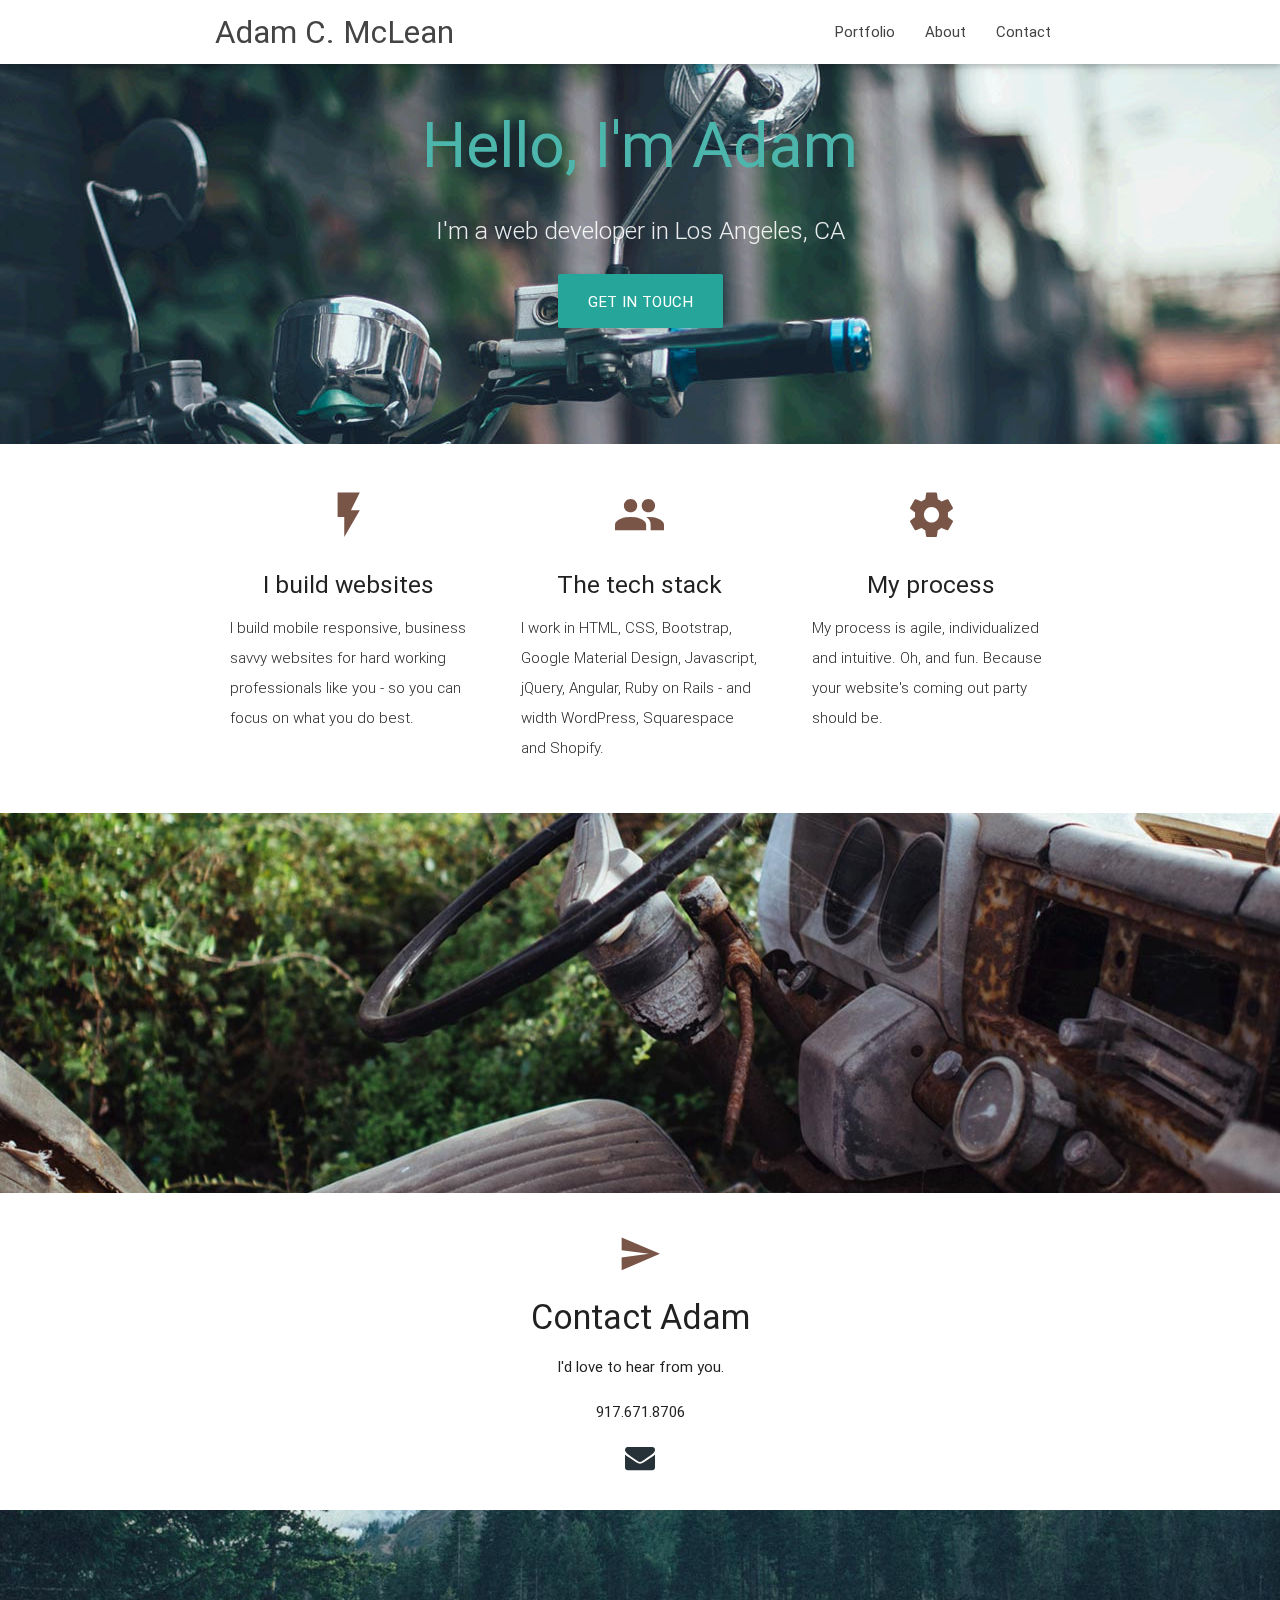
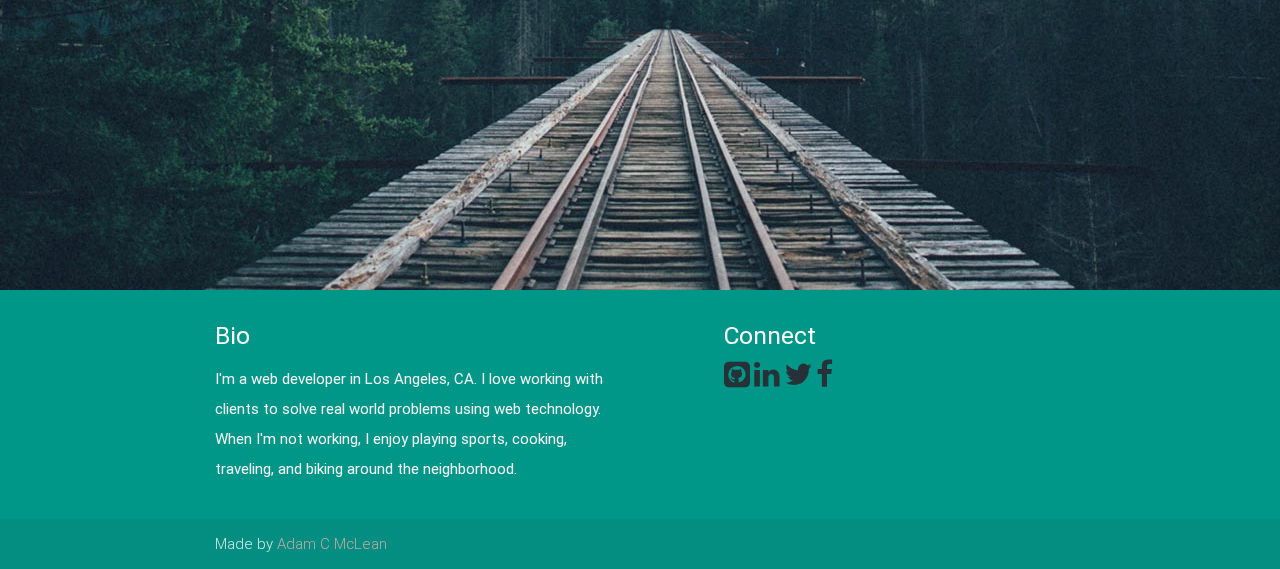
==== index.html @ 46cbc6b5 "add home button" ====
<!DOCTYPE html>
<html lang="en">
<head>
  <meta http-equiv="Content-Type" content="text/html; charset=UTF-8"/>
  <meta name="viewport" content="width=device-width, initial-scale=1, maximum-scale=1.0, user-scalable=no"/>
  <title>Adam McLean | Web Development</title>

  <!-- CSS  -->
  <link href="css/materialize.css" type="text/css" rel="stylesheet" media="screen,projection"/>
  <link href="css/style.css" type="text/css" rel="stylesheet" media="screen,projection"/>
  <link rel="stylesheet" href="http://maxcdn.bootstrapcdn.com/font-awesome/4.3.0/css/font-awesome.min.css">

</head>
<body>
  <nav class="white" role="navigation">
    <div class="nav-wrapper container">
      <a id="logo-container" href="index.html" class="brand-logo">Adam C. McLean</a>
      <ul class="right hide-on-med-and-down">
        <li><a href="portfolio.html">Portfolio</a></li>
        <li><a href="#about">About</a></li>
        <li><a href="#contact">Contact</a></li>
      </ul>

      <ul id="nav-mobile" class="side-nav">
        <li><a href="portfolio.html">Portfolio</a></li>
        <li><a href="#about">About</a></li>
        <li><a href="#contact">Contact</a></li>


      </ul>
      <a href="#" data-activates="nav-mobile" class="button-collapse"><i class="mdi-navigation-menu"></i></a>
    </div>
  </nav>

   <!--   Banner Section   -->

  <div id="index-banner" class="parallax-container">
    <div class="section no-pad-bot">
      <div class="container">
        <br><br>
        <h1 class="header center teal-text text-lighten-2">Hello, I'm Adam</h1>
        <div class="row center">
          <h5 class="header col s12 light">I'm a web developer in Los Angeles, CA</h5>
        </div>
        <div class="row center">
          <a href="mailto:adam.mclean1@gmail.com" id="download-button" class="btn-large waves-effect waves-light teal lighten-1">Get In Touch</a>
        </div>
        <br><br>

      </div>
    </div>
    <div class="parallax"><img src="background1.jpg" alt="Unsplashed background img 2"></div>
  </div>


  <div class="container">
    <div class="section">

      <!--   Icon Section   -->

      <div class="row">
        <a name = "about"></a>
        <div class="col s12 m4">
          <div class="icon-block">
            <h2 class="center brown-text"><i class="mdi-image-flash-on"></i></h2>
            <h5 class="center">I build websites</h5>

            <p class="light">I build mobile responsive, business savvy websites for hard working professionals like you - so you can focus on what you do best.</p>
          </div>
        </div>

        <div class="col s12 m4">
          <div class="icon-block">
            <h2 class="center brown-text"><i class="mdi-social-group"></i></h2>
            <h5 class="center">The tech stack</h5>

            <p class="light">I work in HTML, CSS, Bootstrap, Google Material Design, Javascript, jQuery, Angular, Ruby on Rails - and width WordPress, Squarespace and Shopify.</p>
          </div>
        </div>

        <div class="col s12 m4">
          <div class="icon-block">
            <h2 class="center brown-text"><i class="mdi-action-settings"></i></h2>
            <h5 class="center">My process</h5>

            <p class="light">My process is agile, individualized and intuitive. Oh, and fun. Because your website's coming out party should be.</p>
          </div>
        </div>
      </div>

    </div>
  </div>

   <!--   Contact Section   -->

  <div class="parallax-container valign-wrapper">
    <div class="section no-pad-bot">
      <div class="container">
        <div class="row center">
          <h5 class="header col s12 light"></h5>
        </div>
      </div>
    </div>
    <div class="parallax"><img src="background3.jpg" alt="Unsplashed background img 2"></div>
  </div>

  <div class="container">
    <div class="section">
  
     
      <div class="row"> 

        <div class="col s12 center">
          <a name = "contact"></a>
          <h3><i class="mdi-content-send brown-text"></i></h3>
          <h4>Contact Adam</h4>
          <p class="center-align medium">I'd love to hear from you.</p>
          <p>917.671.8706</p>
           <a href="mailto:adam.mclean1@gmail.com"><i class="fa fa-envelope fa-2x"></i></a>

        </div>
      </div>

    </div>
  </div>

 <!--   Footer Section   -->

  <div class="parallax-container valign-wrapper">
    <div class="section no-pad-bot">
      <div class="container">
        <div class="row center">
          <h5 class="header col s12 light"></h5>
        </div>
      </div>
    </div>
    <div class="parallax"><img src="background2.jpg" alt="Unsplashed background img 3"></div>
  </div>

  <footer class="page-footer teal">
    <div class="container">
      <div class="row">
        <div class="col l6 s12">
          <h5 class="white-text">Bio</h5>
          <p class="grey-text text-lighten-4">I'm a web developer in Los Angeles, CA. I love working with clients to solve real world problems using web technology. When I'm not working, I enjoy playing sports, cooking, traveling, and biking around the neighborhood.</p>


        </div>
        
        <div class="col l3 offset-l1 s12">
          <h5 class="white-text">Connect</h5>
          <!-- <div class="col s4 offset-s2 brown-text text-lighten-3"> -->
          <a href="https://github.com/adammclean"><i class="fa fa-github-square fa-2x"></i></a></span> 
          <a href="https://www.linkedin.com/in/adammclean1"><i class="fa fa-linkedin fa-2x"></i></a>
          <a href="https://twitter.com/brogrammr"><i class="fa fa-twitter fa-2x"></i></a>
          <a href="https://www.facebook.com/people/Adam-McLean/816225"><i class="fa fa-facebook fa-2x"></i></a>
        </div>
      </div>
    </div>
    <div class="footer-copyright">
      <div class="container">
      Made by <a class="brown-text text-lighten-3" href="http://materializecss.com">Adam C McLean</a>
      </div>
    </div>
  </footer>


  <!--  Scripts-->
  <script src="https://code.jquery.com/jquery-2.1.1.min.js"></script>
  <script src="js/materialize.js"></script>
  <script src="js/init.js"></script>

  </body>
</html>
---- css/style.css ----
/* Custom Stylesheet */
/**
 * Use this file to override Materialize files so you can update
 * the core Materialize files in the future
 *
 * Made By MaterializeCSS.com
 */

 a{
  color: #263238;
 }

 .modal {
  color: blue;
 }

nav ul a,
nav .brand-logo {
  color: #444;
}

p {
  line-height: 2rem;
}

.button-collapse {
  color: #26a69a;
}

.parallax-container {
  min-height: 380px;
  line-height: 0;
  height: auto;
  color: rgba(255,255,255,.9);
}
  .parallax-container .section {
    width: 100%;
  }

@media only screen and (max-width : 992px) {
  .parallax-container .section {
    position: absolute;
    top: 40%;
  }
  #index-banner .section {
    top: 10%;
  }
}

@media only screen and (max-width : 600px) {
  #index-banner .section {
    top: 0;
  }
}


.icon-block {
  padding: 0 15px;
}

footer.page-footer {
  margin: 0;
}
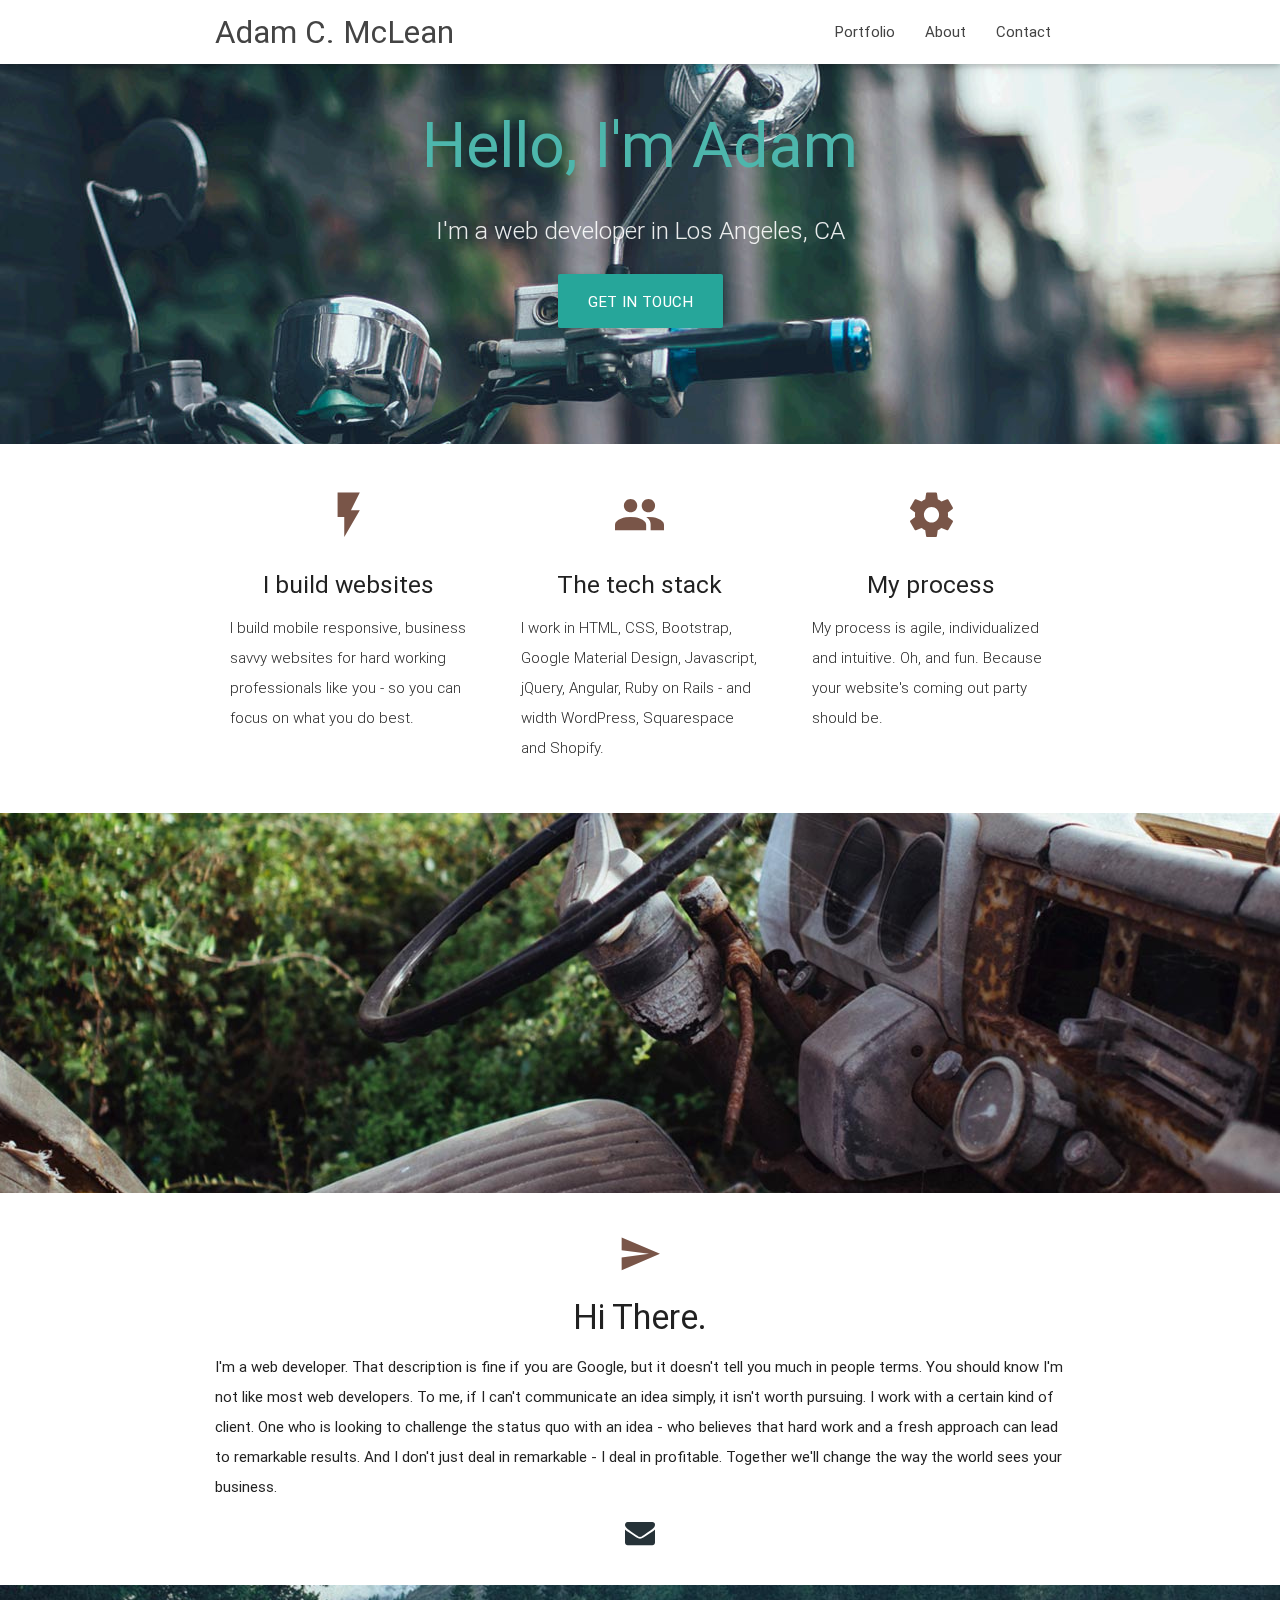
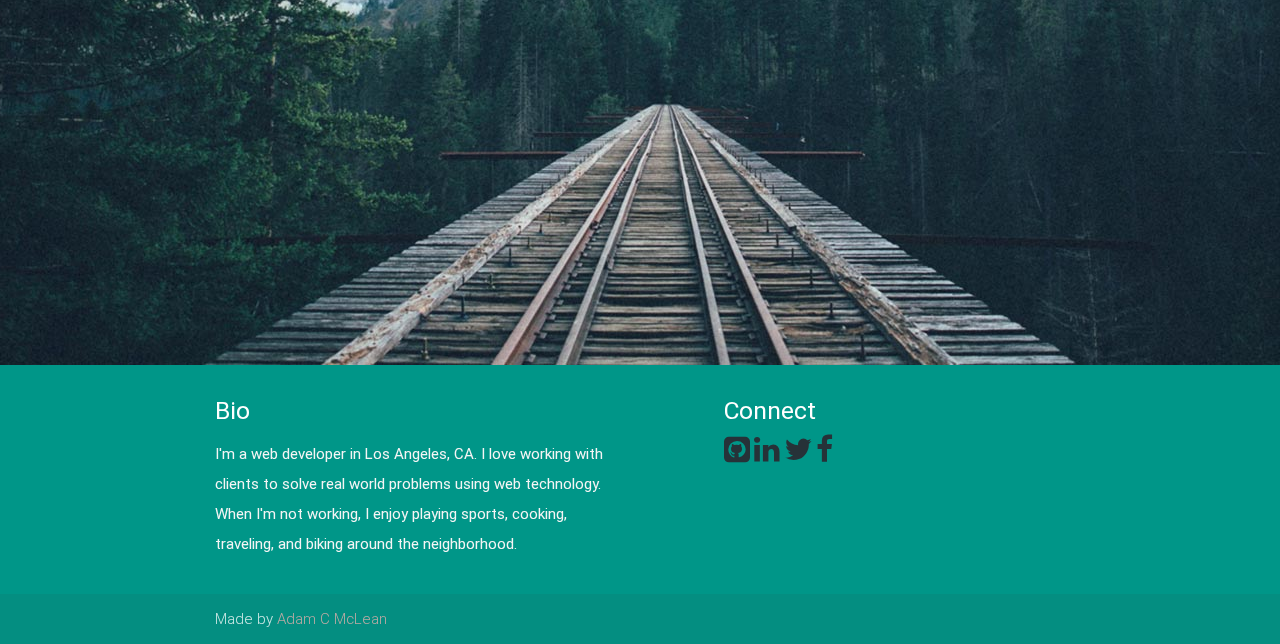
==== commit b850185d: "add bio block" ====
--- a/index.html
+++ b/index.html
@@ -111,11 +111,11 @@
       <div class="row"> 
 
         <div class="col s12 center">
-          <a name = "contact"></a>
+          <a name = "About Adam"></a>
           <h3><i class="mdi-content-send brown-text"></i></h3>
-          <h4>Contact Adam</h4>
-          <p class="center-align medium">I'd love to hear from you.</p>
-          <p>917.671.8706</p>
+          <h4>Hi There.</h4>
+          <p class="left-align medium">I'm a web developer. That description is fine if you are Google, but it doesn't tell you much in people terms. You should know I'm not like most web developers. To me, if I can't communicate an idea simply, it isn't worth pursuing. I work with a certain kind of client. One who is looking to challenge the status quo with an idea - who believes that hard work and a fresh approach can lead to remarkable results. And I don't just deal in remarkable - I deal in profitable. Together we'll change the way the world sees your business.</p>
+        
            <a href="mailto:adam.mclean1@gmail.com"><i class="fa fa-envelope fa-2x"></i></a>
 
         </div>
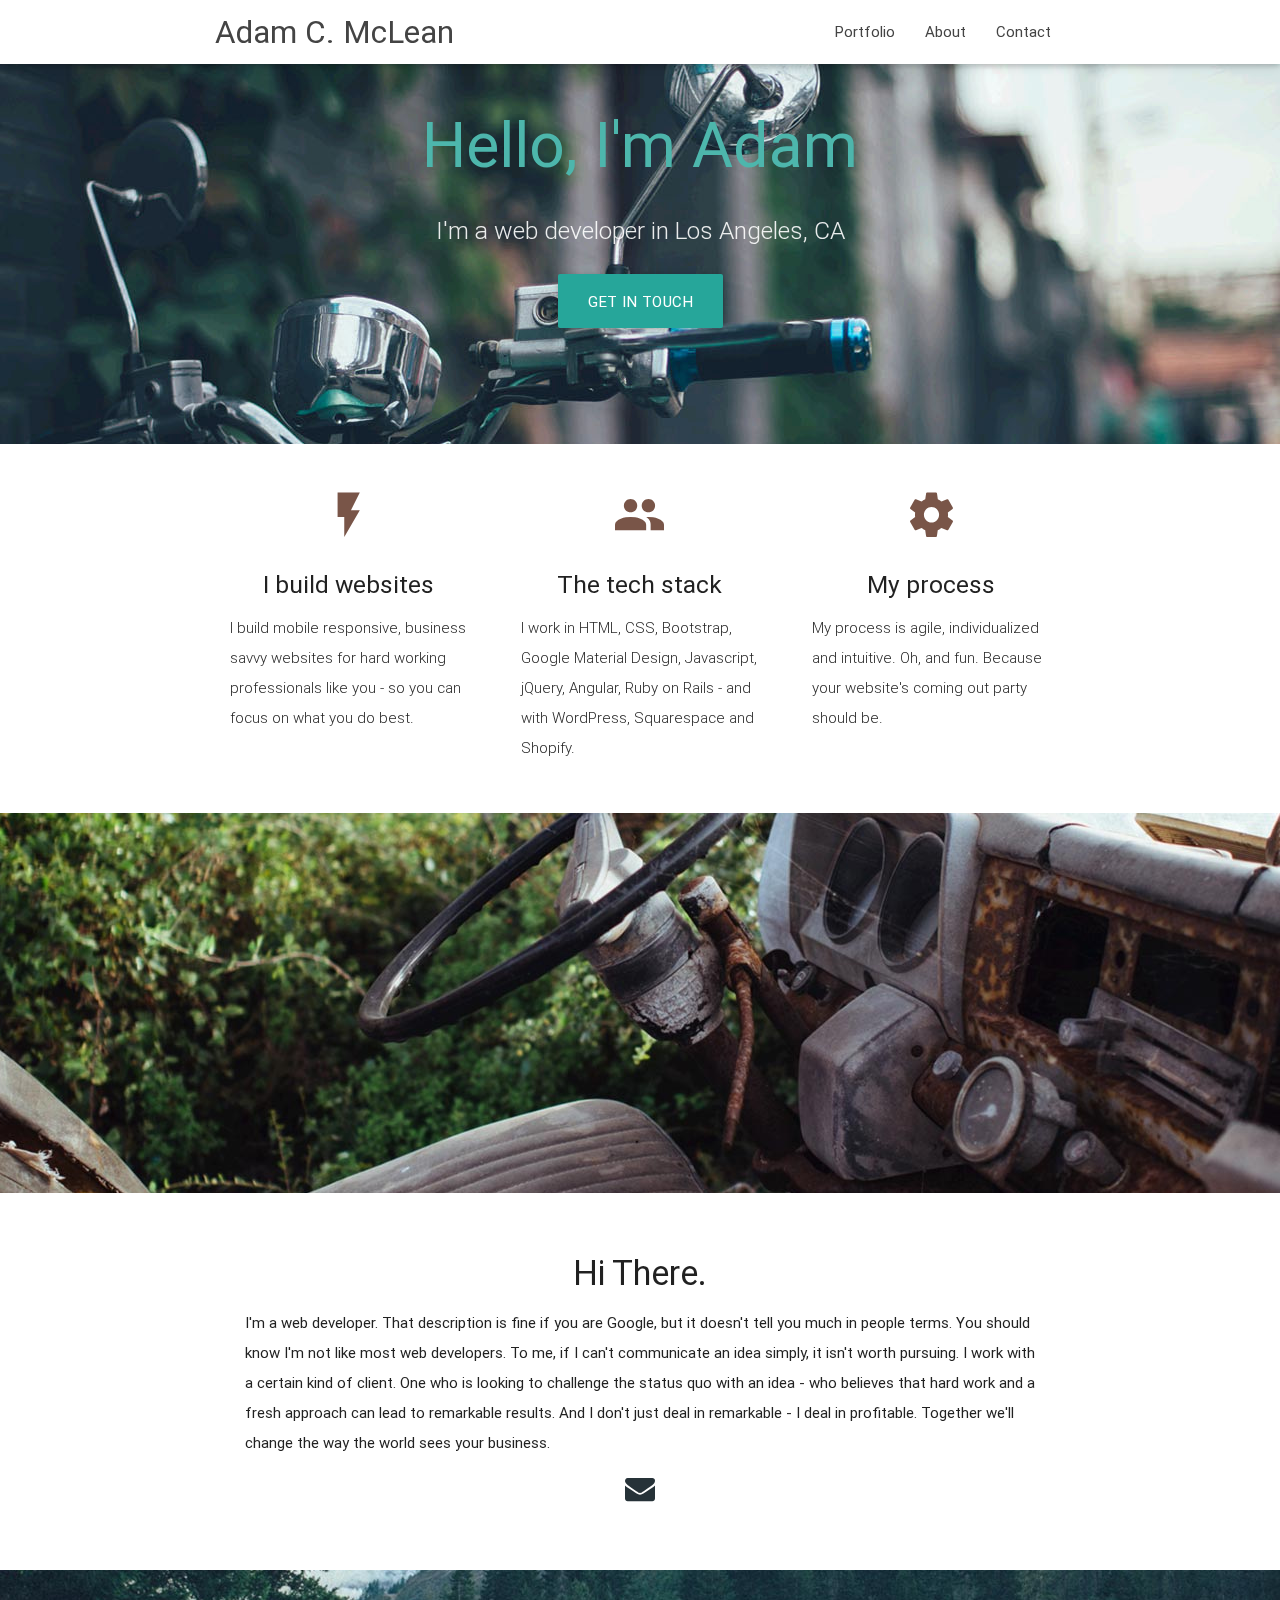
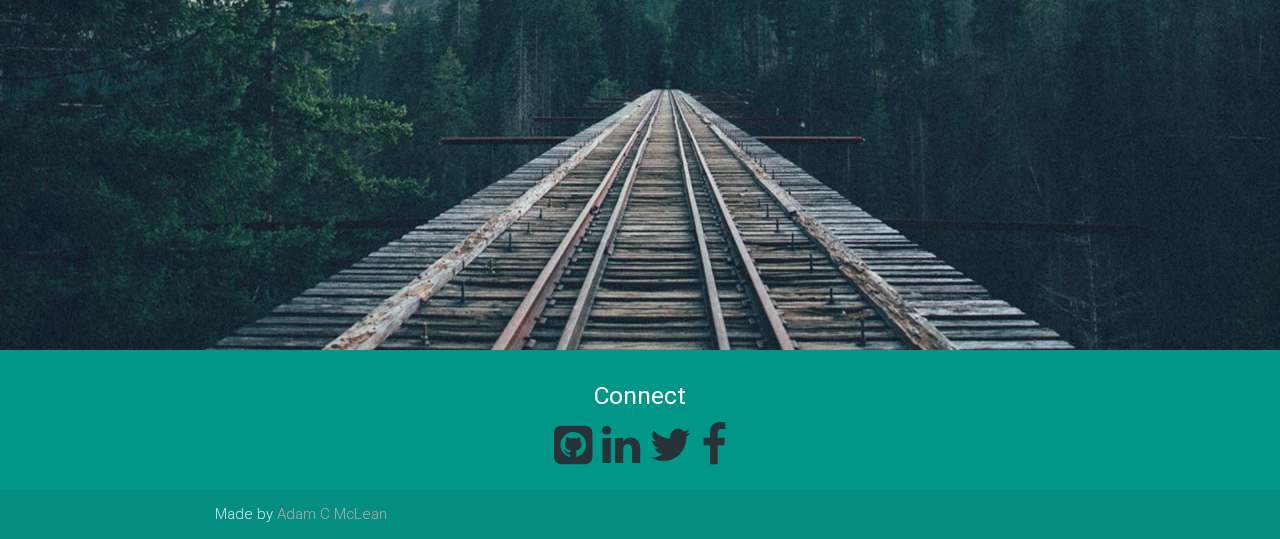
==== commit 41043cec: "update footer icons" ====
--- a/index.html
+++ b/index.html
@@ -74,7 +74,7 @@
             <h2 class="center brown-text"><i class="mdi-social-group"></i></h2>
             <h5 class="center">The tech stack</h5>
 
-            <p class="light">I work in HTML, CSS, Bootstrap, Google Material Design, Javascript, jQuery, Angular, Ruby on Rails - and width WordPress, Squarespace and Shopify.</p>
+            <p class="light">I work in HTML, CSS, Bootstrap, Google Material Design, Javascript, jQuery, Angular, Ruby on Rails - and with WordPress, Squarespace and Shopify.</p>
           </div>
         </div>
 
@@ -108,11 +108,10 @@
     <div class="section">
   
      
-      <div class="row"> 
-
+      <div id="hi" class="row"> 
         <div class="col s12 center">
           <a name = "About Adam"></a>
-          <h3><i class="mdi-content-send brown-text"></i></h3>
+          <!-- <h3><i class="mdi-content-send brown-text"></i></h3> -->
           <h4>Hi There.</h4>
           <p class="left-align medium">I'm a web developer. That description is fine if you are Google, but it doesn't tell you much in people terms. You should know I'm not like most web developers. To me, if I can't communicate an idea simply, it isn't worth pursuing. I work with a certain kind of client. One who is looking to challenge the status quo with an idea - who believes that hard work and a fresh approach can lead to remarkable results. And I don't just deal in remarkable - I deal in profitable. Together we'll change the way the world sees your business.</p>
         
@@ -139,24 +138,18 @@
 
   <footer class="page-footer teal">
     <div class="container">
-      <div class="row">
-        <div class="col l6 s12">
-          <h5 class="white-text">Bio</h5>
-          <p class="grey-text text-lighten-4">I'm a web developer in Los Angeles, CA. I love working with clients to solve real world problems using web technology. When I'm not working, I enjoy playing sports, cooking, traveling, and biking around the neighborhood.</p>
-
-
-        </div>
-        
-        <div class="col l3 offset-l1 s12">
+      <div class="row center">
+        <div id="socialIcons" class="col l12 s12">
           <h5 class="white-text">Connect</h5>
-          <!-- <div class="col s4 offset-s2 brown-text text-lighten-3"> -->
-          <a href="https://github.com/adammclean"><i class="fa fa-github-square fa-2x"></i></a></span> 
-          <a href="https://www.linkedin.com/in/adammclean1"><i class="fa fa-linkedin fa-2x"></i></a>
-          <a href="https://twitter.com/brogrammr"><i class="fa fa-twitter fa-2x"></i></a>
-          <a href="https://www.facebook.com/people/Adam-McLean/816225"><i class="fa fa-facebook fa-2x"></i></a>
+          <a href="https://github.com/adammclean"><i class="fa fa-github-square fa-3x"></i></a></span> 
+          <a href="https://www.linkedin.com/in/adammclean1"><i class="fa fa-linkedin fa-3x"></i></a>
+          <a href="https://twitter.com/brogrammr"><i class="fa fa-twitter fa-3x"></i></a>
+          <a href="https://www.facebook.com/people/Adam-McLean/816225"><i class="fa fa-facebook fa-3x"></i></a>
         </div>
       </div>
     </div>
+  </div>
+      
     <div class="footer-copyright">
       <div class="container">
       Made by <a class="brown-text text-lighten-3" href="http://materializecss.com">Adam C McLean</a>
--- a/css/style.css
+++ b/css/style.css
@@ -6,6 +6,14 @@
  * Made By MaterializeCSS.com
  */
 
+ #hi {
+  padding: 30px;
+ }
+
+ #socialIcons i {
+  margin: 2.5px;
+ }
+ 
  a{
   color: #263238;
  }
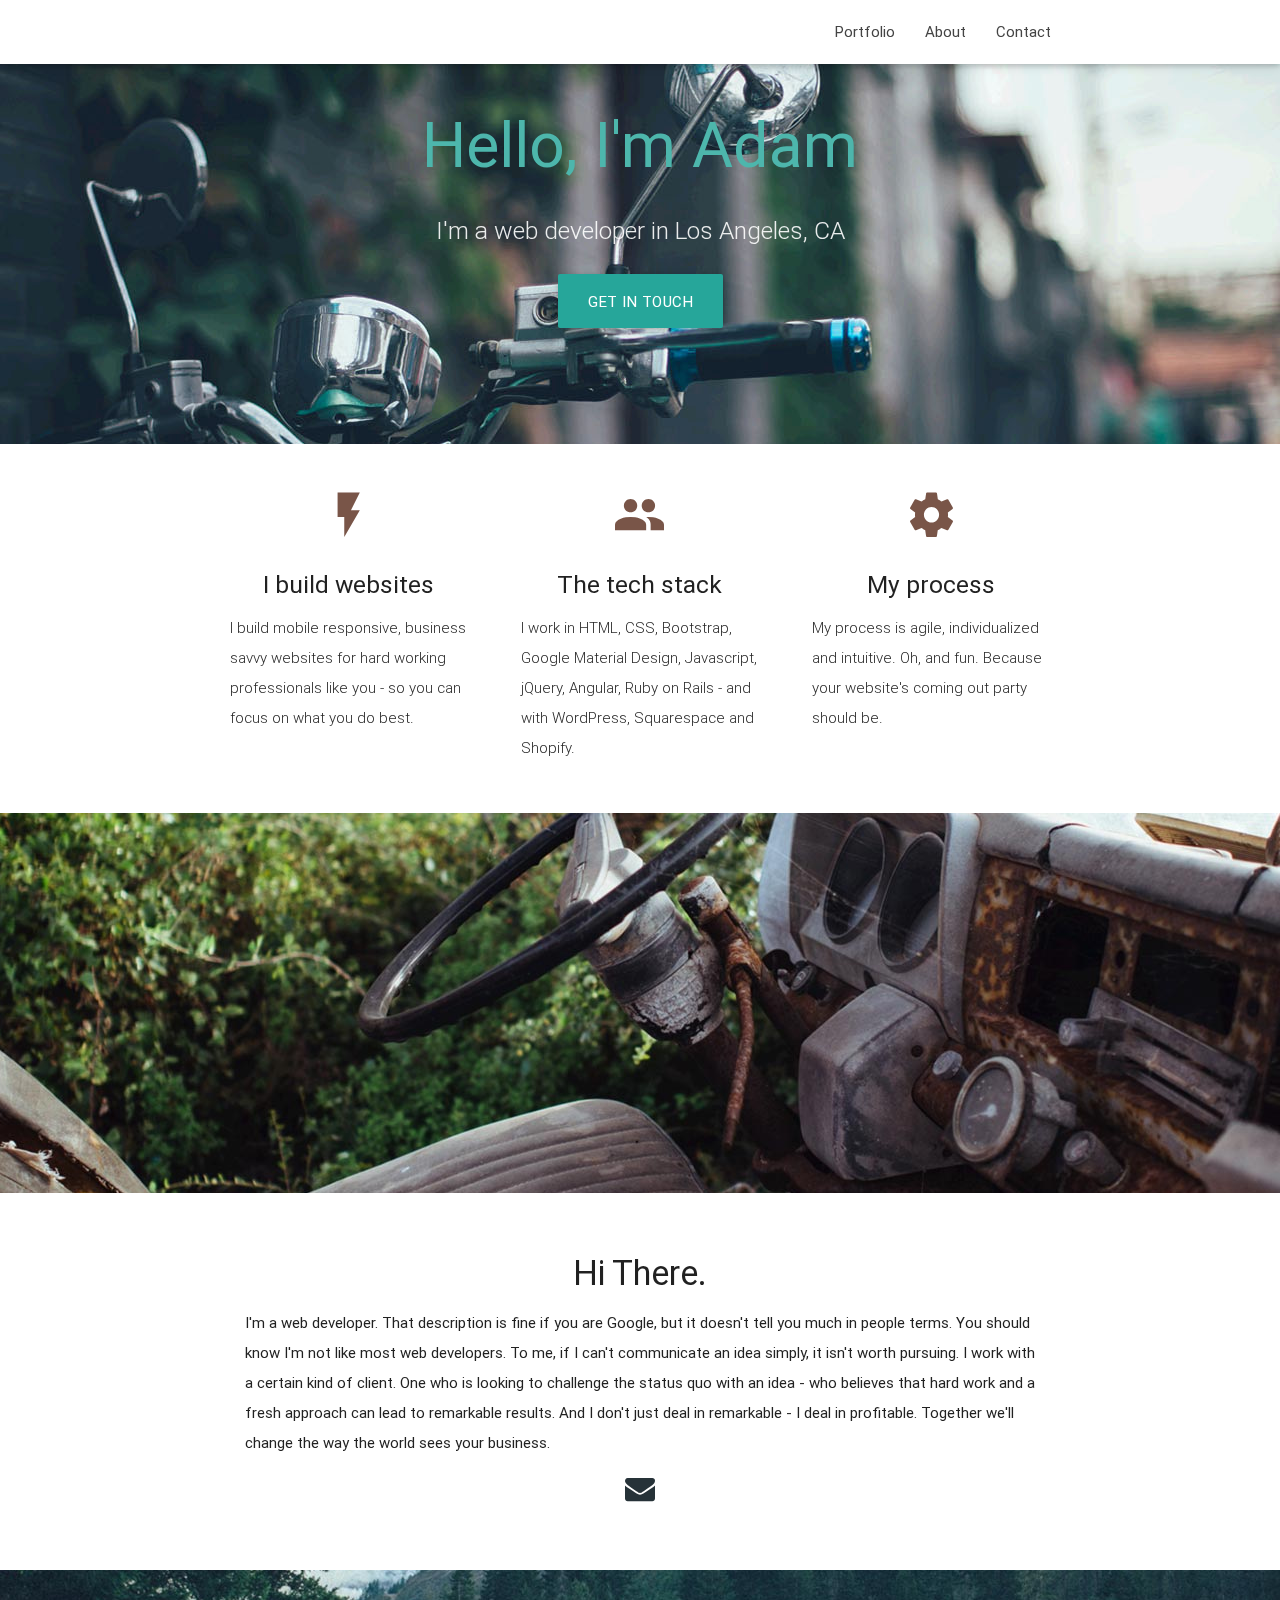
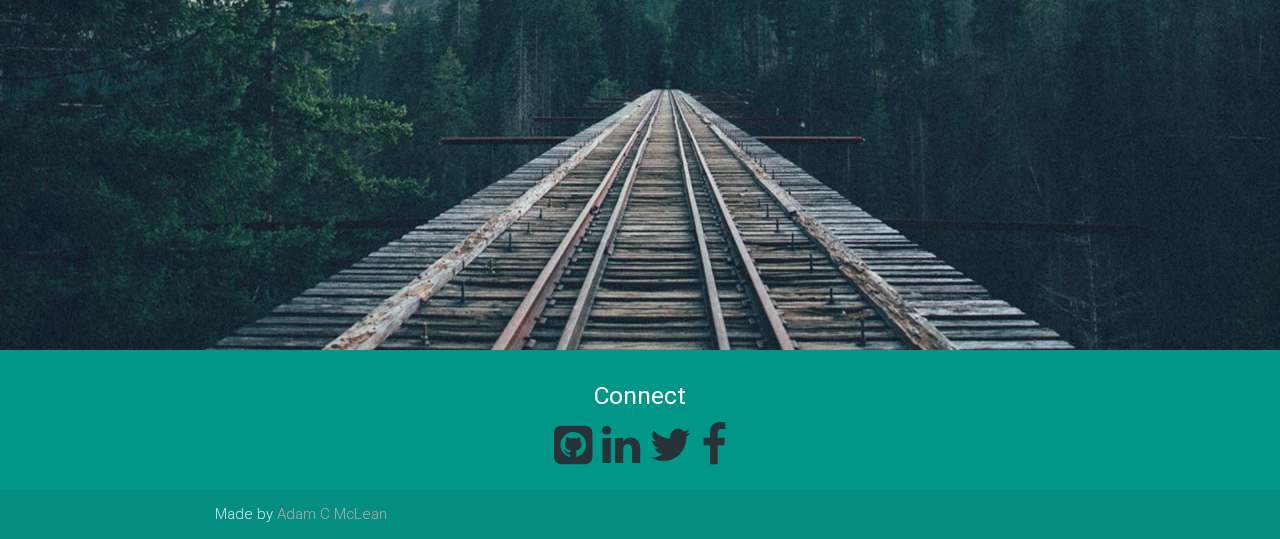
==== commit 88013d66: "removes adam c mclean logo" ====
--- a/index.html
+++ b/index.html
@@ -14,7 +14,7 @@
 <body>
   <nav class="white" role="navigation">
     <div class="nav-wrapper container">
-      <a id="logo-container" href="index.html" class="brand-logo">Adam C. McLean</a>
+      <a id="logo-container" href="index.html" class="brand-logo"></a>
       <ul class="right hide-on-med-and-down">
         <li><a href="portfolio.html">Portfolio</a></li>
         <li><a href="#about">About</a></li>
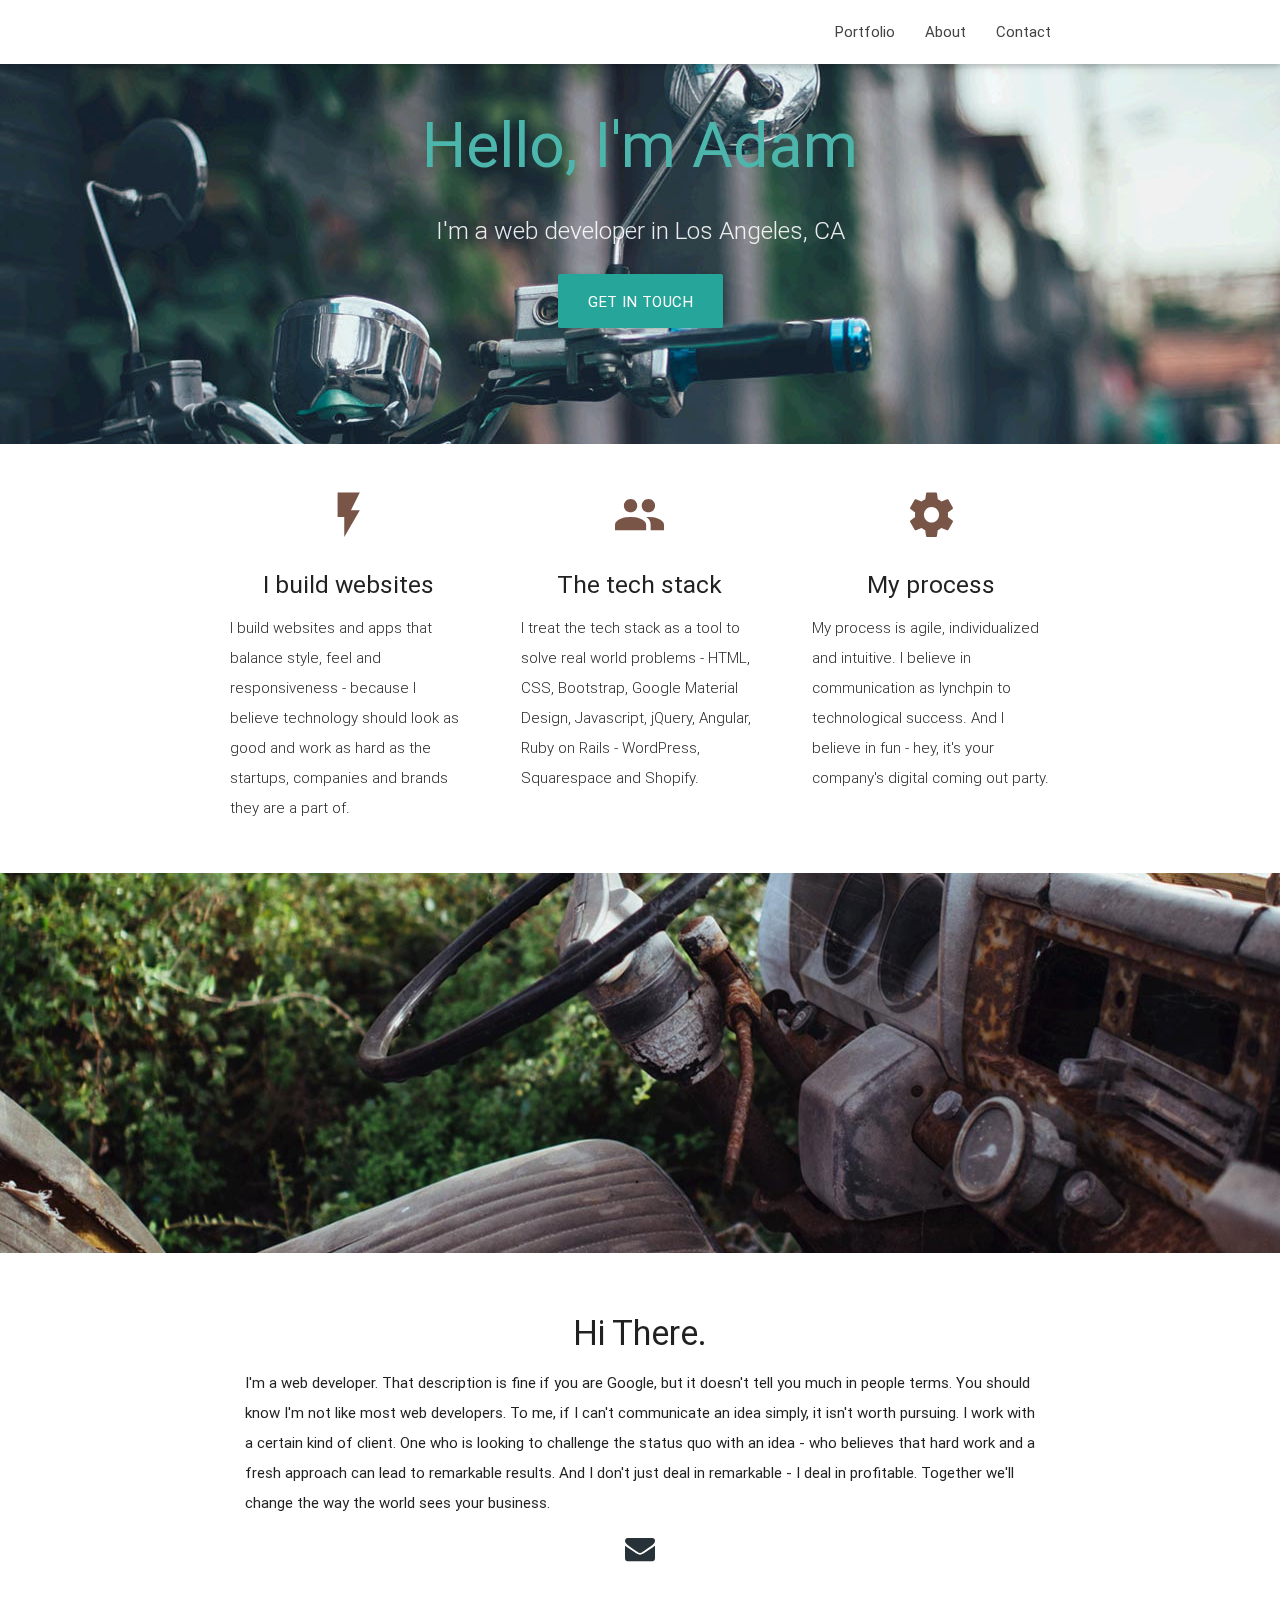
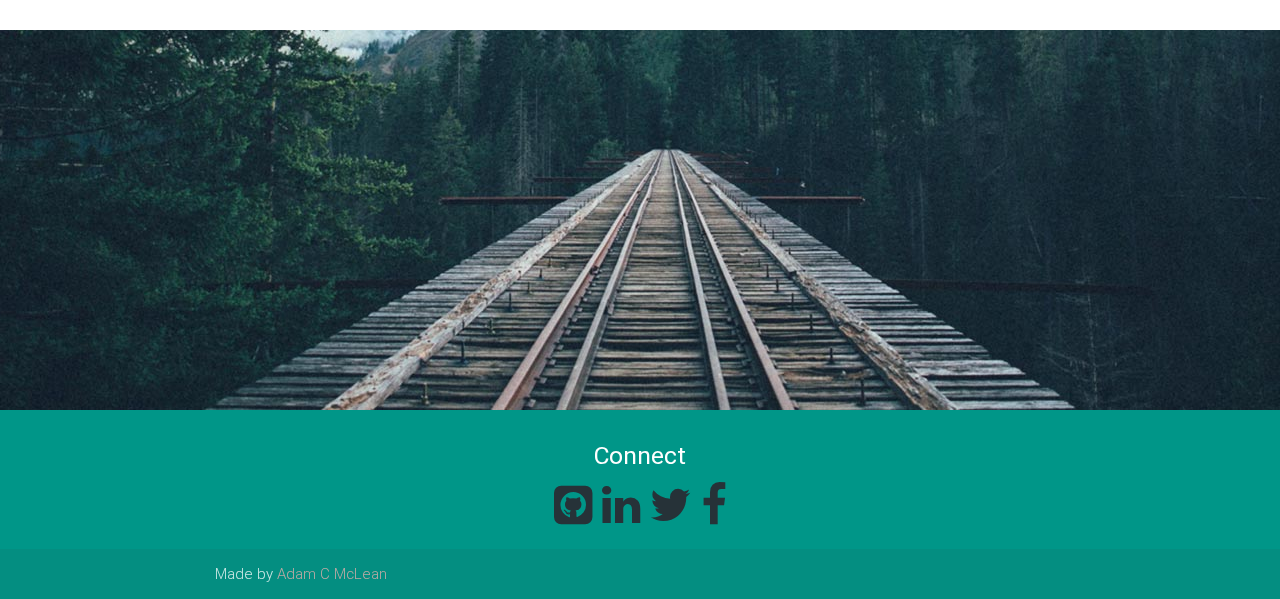
==== commit 828958fb: "changes about content" ====
--- a/index.html
+++ b/index.html
@@ -18,7 +18,7 @@
       <ul class="right hide-on-med-and-down">
         <li><a href="portfolio.html">Portfolio</a></li>
         <li><a href="#about">About</a></li>
-        <li><a href="#contact">Contact</a></li>
+        <li><a href="#hi">Contact</a></li>
       </ul>
 
       <ul id="nav-mobile" class="side-nav">
@@ -65,7 +65,7 @@
             <h2 class="center brown-text"><i class="mdi-image-flash-on"></i></h2>
             <h5 class="center">I build websites</h5>
 
-            <p class="light">I build mobile responsive, business savvy websites for hard working professionals like you - so you can focus on what you do best.</p>
+            <p class="light">I build websites and apps that balance style, feel and responsiveness - because I believe technology should look as good and work as hard as the startups, companies and brands they are a part of.</p>
           </div>
         </div>
 
@@ -74,7 +74,7 @@
             <h2 class="center brown-text"><i class="mdi-social-group"></i></h2>
             <h5 class="center">The tech stack</h5>
 
-            <p class="light">I work in HTML, CSS, Bootstrap, Google Material Design, Javascript, jQuery, Angular, Ruby on Rails - and with WordPress, Squarespace and Shopify.</p>
+            <p class="light">I treat the tech stack as a tool to solve real world problems - HTML, CSS, Bootstrap, Google Material Design, Javascript, jQuery, Angular, Ruby on Rails - WordPress, Squarespace and Shopify.</p>
           </div>
         </div>
 
@@ -83,10 +83,10 @@
             <h2 class="center brown-text"><i class="mdi-action-settings"></i></h2>
             <h5 class="center">My process</h5>
 
-            <p class="light">My process is agile, individualized and intuitive. Oh, and fun. Because your website's coming out party should be.</p>
+            <p class="light">My process is agile, individualized and intuitive. I believe in communication as lynchpin to technological success. And I believe in fun - hey, it's your company's digital coming out party.</p>
           </div>
         </div>
-      </div>
+      </div> <!-- end row -->
 
     </div>
   </div>
@@ -110,7 +110,7 @@
      
       <div id="hi" class="row"> 
         <div class="col s12 center">
-          <a name = "About Adam"></a>
+          <a name = "hi"></a>
           <!-- <h3><i class="mdi-content-send brown-text"></i></h3> -->
           <h4>Hi There.</h4>
           <p class="left-align medium">I'm a web developer. That description is fine if you are Google, but it doesn't tell you much in people terms. You should know I'm not like most web developers. To me, if I can't communicate an idea simply, it isn't worth pursuing. I work with a certain kind of client. One who is looking to challenge the status quo with an idea - who believes that hard work and a fresh approach can lead to remarkable results. And I don't just deal in remarkable - I deal in profitable. Together we'll change the way the world sees your business.</p>
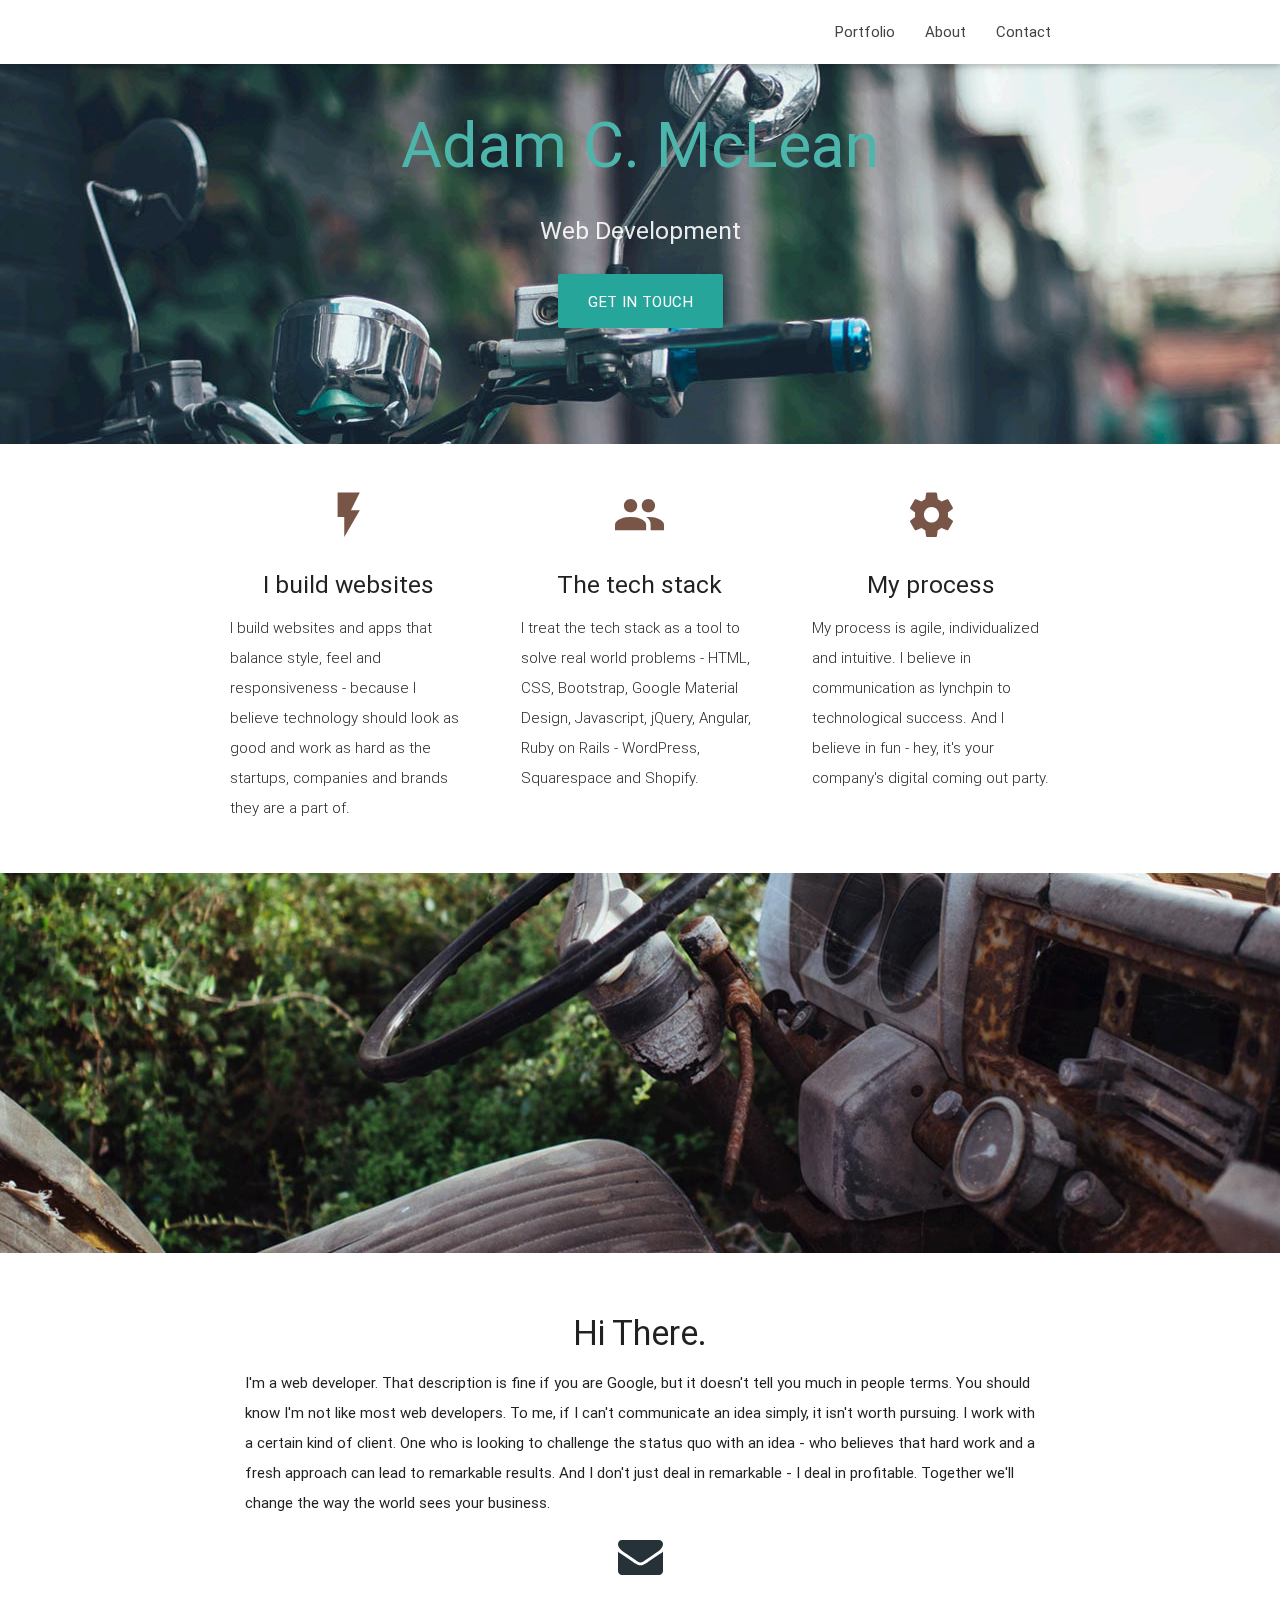
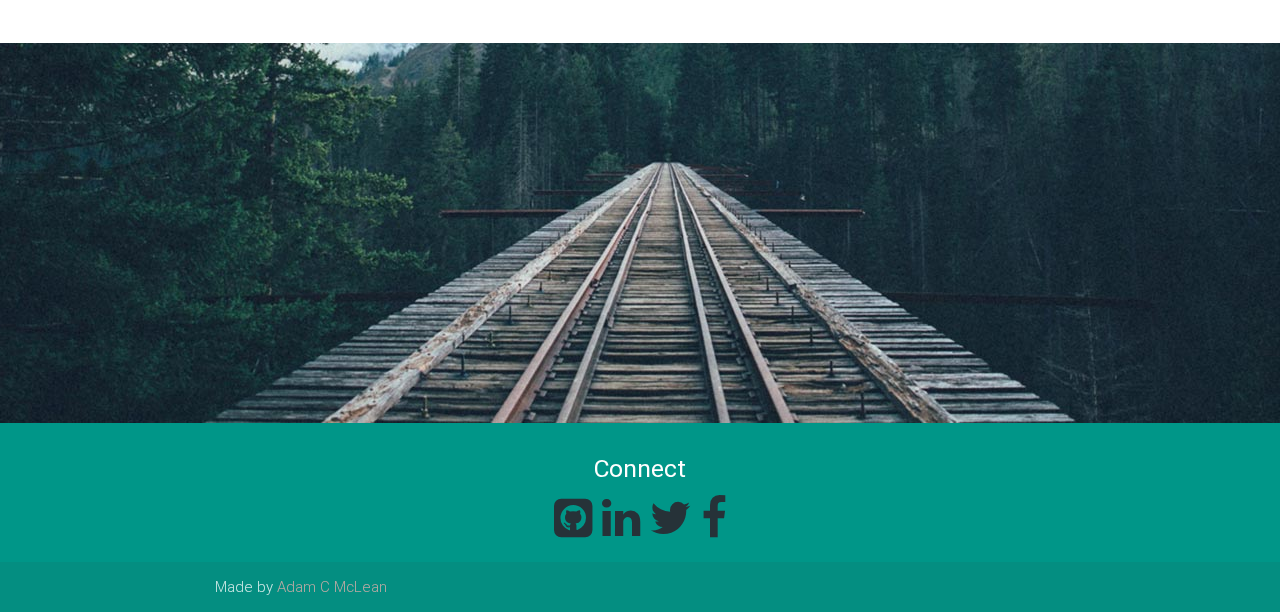
==== commit b19dbf4c: "Changes content" ====
--- a/index.html
+++ b/index.html
@@ -3,7 +3,7 @@
 <head>
   <meta http-equiv="Content-Type" content="text/html; charset=UTF-8"/>
   <meta name="viewport" content="width=device-width, initial-scale=1, maximum-scale=1.0, user-scalable=no"/>
-  <title>Adam McLean | Web Development</title>
+  <title>Adam C. McLean | Web Development</title>
 
   <!-- CSS  -->
   <link href="css/materialize.css" type="text/css" rel="stylesheet" media="screen,projection"/>
@@ -38,9 +38,9 @@
     <div class="section no-pad-bot">
       <div class="container">
         <br><br>
-        <h1 class="header center teal-text text-lighten-2">Hello, I'm Adam</h1>
+        <h1 class="header center teal-text text-lighten-2">Adam C. McLean</h1>
         <div class="row center">
-          <h5 class="header col s12 light">I'm a web developer in Los Angeles, CA</h5>
+          <h5 class="header col s12">Web Development</h5>
         </div>
         <div class="row center">
           <a href="mailto:adam.mclean1@gmail.com" id="download-button" class="btn-large waves-effect waves-light teal lighten-1">Get In Touch</a>
@@ -115,7 +115,7 @@
           <h4>Hi There.</h4>
           <p class="left-align medium">I'm a web developer. That description is fine if you are Google, but it doesn't tell you much in people terms. You should know I'm not like most web developers. To me, if I can't communicate an idea simply, it isn't worth pursuing. I work with a certain kind of client. One who is looking to challenge the status quo with an idea - who believes that hard work and a fresh approach can lead to remarkable results. And I don't just deal in remarkable - I deal in profitable. Together we'll change the way the world sees your business.</p>
         
-           <a href="mailto:adam.mclean1@gmail.com"><i class="fa fa-envelope fa-2x"></i></a>
+           <a href="mailto:adam.mclean1@gmail.com"><i class="fa fa-envelope fa-3x"></i></a>
 
         </div>
       </div>
@@ -139,8 +139,10 @@
   <footer class="page-footer teal">
     <div class="container">
       <div class="row center">
+       <a href="mailto:adam.mclean1@gmail.com"><h5 class="white-text">Connect</h5></a>
+
+       <!--  <a href="mailto:adam.mclean1@gmail.com" id="download-button" class="btn-large waves-effect waves-light grey lighten-1">Get In Touch</a> -->
         <div id="socialIcons" class="col l12 s12">
-          <h5 class="white-text">Connect</h5>
           <a href="https://github.com/adammclean"><i class="fa fa-github-square fa-3x"></i></a></span> 
           <a href="https://www.linkedin.com/in/adammclean1"><i class="fa fa-linkedin fa-3x"></i></a>
           <a href="https://twitter.com/brogrammr"><i class="fa fa-twitter fa-3x"></i></a>
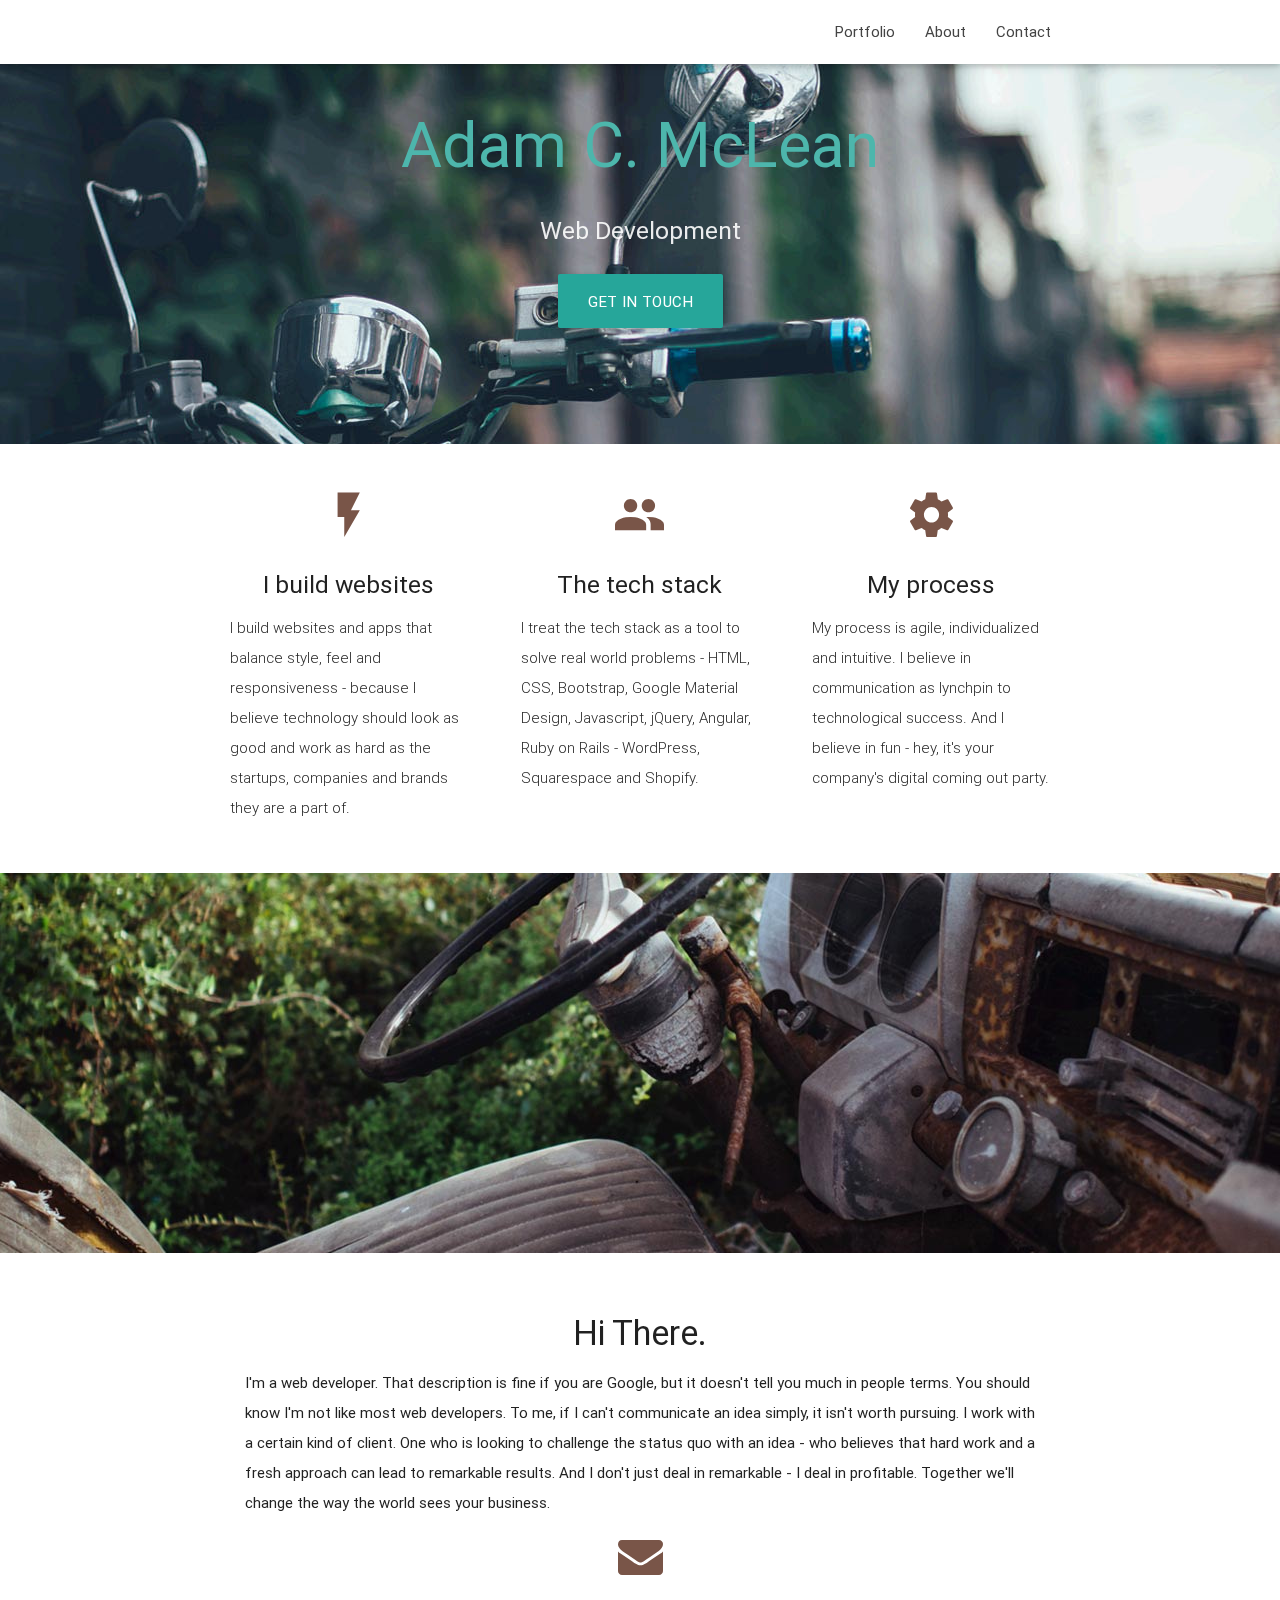
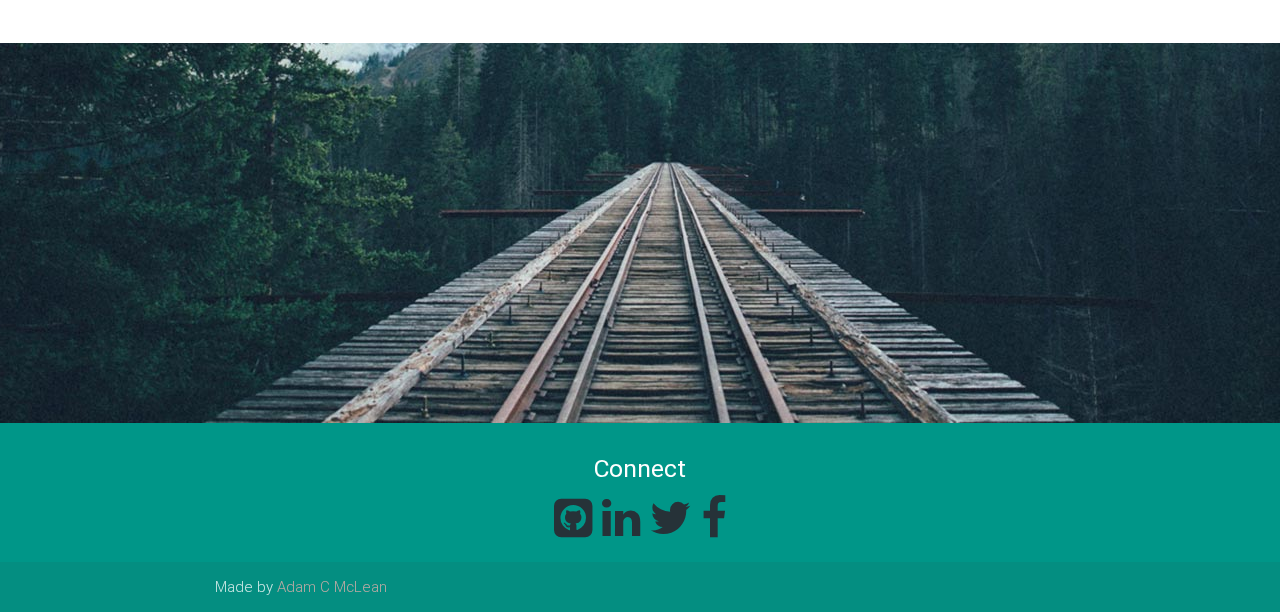
==== commit 7a105b37: "Adds button styling" ====
--- a/index.html
+++ b/index.html
@@ -112,10 +112,10 @@
         <div class="col s12 center">
           <a name = "hi"></a>
           <!-- <h3><i class="mdi-content-send brown-text"></i></h3> -->
-          <h4>Hi There.</h4>
+          <h4 class = ''>Hi There.</h4>
           <p class="left-align medium">I'm a web developer. That description is fine if you are Google, but it doesn't tell you much in people terms. You should know I'm not like most web developers. To me, if I can't communicate an idea simply, it isn't worth pursuing. I work with a certain kind of client. One who is looking to challenge the status quo with an idea - who believes that hard work and a fresh approach can lead to remarkable results. And I don't just deal in remarkable - I deal in profitable. Together we'll change the way the world sees your business.</p>
         
-           <a href="mailto:adam.mclean1@gmail.com"><i class="fa fa-envelope fa-3x"></i></a>
+           <a href="mailto:adam.mclean1@gmail.com"><i class="fa fa-envelope fa-3x brown-text"></i></a>
 
         </div>
       </div>
